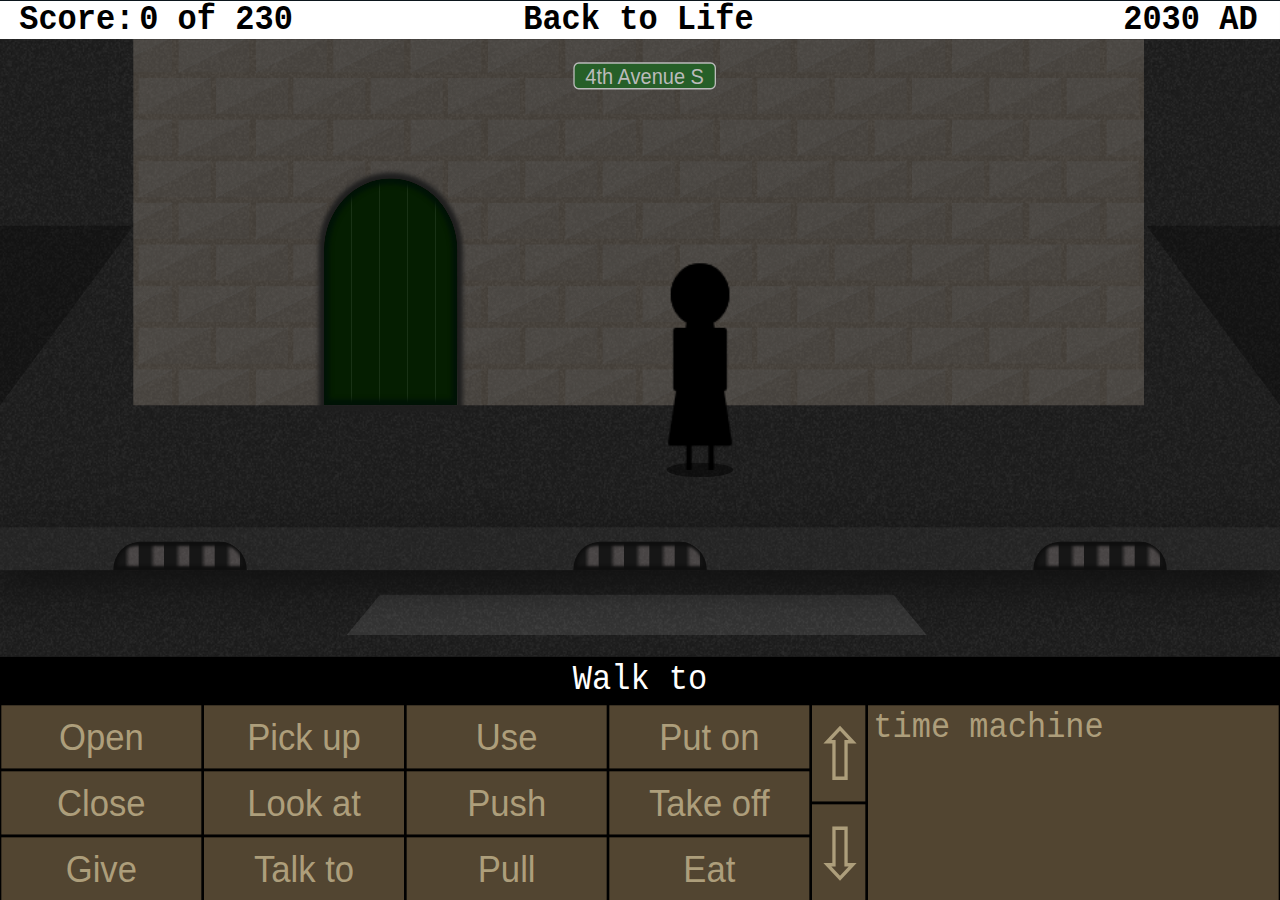
==== index.html @ 485e69cc "Started styling the inside rooms." ====
<!DOCTYPE html>
<html>
  <head>
    <title>Back to Life</title>
    <link rel="shortcut icon" id="favicon" />
    <link rel="stylesheet" type="text/css" href="game.css">
    <meta name="viewport" content="user-scalable=no">
  </head>
  <body>
    <div id="wrap">
      <div id="status">
        <span style="width:90px;">&nbsp;Score:</span>
        <span style="width:210px;" id="score">0 of 230</span>
        <span style="width:300px;text-align:center;" id="region">Back to Life</span>
        <span style="width:300px;text-align:right;" id="time">        </span>
      </div>
      <div id="screen">
        <!-- div id="sky"></div>
        <div id="buildings"></div-->
        <div class="drain" style="left:85px;"></div>
        <div class="drain" style="left:430px;"></div>
        <div class="drain" style="left:775px;"></div>
        <div class="door" style="left:243px;"><div></div></div>
        <div class="door" style="left:620px;"><div></div></div>
        <div id="sides" class="left right"></div>
        <div class="left path"></div>
        <div class="right path"></div>
        <div id="sign"></div>
        <div id="wall"></div>
        <div id="curb"></div>
        <div id="road"></div>
        <div id="crossing"></div>
      </div>
      <div id="sentence">Walk to</div>
      <div id="controls">
	      <div id="commands">
	        <span>Open</span><span>Pick up</span><span>Use</span><span>Put on</span>
	        <span>Close</span><span>Look at</span><span>Push</span><span>Take off</span>
	        <span>Give</span><span>Talk to</span><span>Pull</span><span>Eat</span>
	      </div>
	      <div id="arrows">
          <span id="up">&#8679;</span>
          <span id="down">&#8681;</span>
        </div>
        <div id="items">
          <div id="itemlist">
          </div>
        </div>
	    </div>
    </div>
    <script src="./util.js"></script>
    <script src="./logic.js"></script>
    <script src="./obj.js"></script>
    <script src="./sprite.js"></script>
    <script src="./actor.js"></script>
    <script src="./ego.js"></script>
    <script src="./game.js"></script>
  </body>
</html>
---- game.css ----
* {  
  -webkit-user-select: none;  /* Chrome all / Safari all */
  -moz-user-select: none;     /* Firefox all */
  -ms-user-select: none;      /* IE 10+ */
  -o-user-select: none;       /* Opera */
  user-select: none;          /* Likely future */
}
body {
  background: #0c161d;
  color: #AD9E7B;
  font-family: courier new;
  font-size: 24px;
  overflow:hidden;
  scrollbar-width: none;
}
body::-webkit-scrollbar {
  display: none;
}
span {
  display: inline-block;
}
.drain {
  background-image: linear-gradient(90deg, rgb(22, 22, 22) 45%, rgba(154, 141, 141, 0.3) 65%);
  background-size: 19px 50px;
  border-top-left-radius: 90px;
  border-top-right-radius: 90px;
  height: 20px;
  width: 100px;
  z-index: 15;
  top: 350px;;
  box-shadow: inset rgb(15, 15, 15) 0px 0px 2px 3px;
}
.inside .drain {
  display: none;
}
.door {
  background-image: linear-gradient(#000 75%, #222);
  border-top-left-radius: 90px;
  border-top-right-radius: 90px;
  height: 158px;
  width: 100px;
  z-index: 15;
  top: 97px;
  box-shadow: #1f1f1f 0px 0px 3px 4px;
  perspective: 350px;
  overflow: hidden;
}
.door div {
  transition: transform 0.5s;
  transform-style: preserve-3d;
  transform-origin: right center;
  width: 100%;
  height: 100%;
  background-color: #051f01fa;
  z-index: 16;
  border-top-left-radius: 90px;
  border-top-right-radius: 90px;
  box-shadow: inset #001306 0px 0px 3px 4px;
  background-image: linear-gradient(90deg, transparent 97%, #193115fa 97%);
  background-size: 21px 50px;
}
#status {
	background-color: #fff;
	color: #000;
	font-weight: bold;
	height: 27px;
}
#sentence {
  width: 960px;
  height: 33px;
  text-align: center;
  line-height: 33px;
  color: white;
}
#controls {
  width: 960px;
  height: 138px;
}
#controls div {
  float: left;
}
#arrows {
  width: 42px;
}
#arrows span {
  font-size: 50px;
  height: 67px;
  width: 40px;
  line-height: 78px;
  text-align: center;
  background-color: #524531;
  margin: 1px;
}
#arrows span:hover {
  color: yellow;
}
#items {
  width: 308px;
  height: 136px;
  background-color: #524531;
  margin: 1px;
  overflow: hidden;
  position: relative;
}
#itemlist {
  position: absolute;
  left: 0px;
  padding: 2px 4px 2px 4px;
}
#itemlist span {
  width: 300px;
}
#itemlist span:hover {
  color: yellow;
}
#commands {
  width: 608px;
  color: #AD9E7B;
  font-size: 26px;
  font-family: Arial, 'Helvetica Neue', Helvetica, sans-serif;
}
#commands span {
  background-color: #524531;
  width: 150px;
  margin: 1px;
  height: 44px;
  text-align: center;
  line-height: 44px;
}
#commands span:hover {
  color: yellow;
}
#wrap {
  background-color: #000;
  margin-top: auto;
  margin-bottom: auto;
  width: 960px;
  height: 627px;
  position: absolute;
  top: 0;
  left: 0;
  bottom: 0;
  right: 0;
  cursor: crosshair;
  opacity: 0;
  overflow: hidden;
}
#screen {
  position: relative;
  height: 430px;
  overflow: hidden;
  background-color: #333333;
}
#screen * {
  position: absolute;
}
#wall {
  top: 50px;
  width: 960px;
  height: 209px;
  z-index: 5;
  background-color: #ffe4c42e;
}
.bricks {
  /*background-color: transparent;*/
  background-image: 
    linear-gradient(335deg, rgba(80, 80, 80, 0.2) 23px, transparent 23px),
    linear-gradient(155deg, rgba(88, 88, 88, 0.3) 23px, transparent 23px),
    linear-gradient(335deg, rgba(80, 80, 80, 0.2) 23px, transparent 23px),
    linear-gradient(155deg, rgba(88, 88, 88, 0.3) 23px, transparent 23px);
  background-size: 58px 58px;	
  background-position: 0px 2px, 4px 35px, 29px 31px, 34px 6px;
}
.outside #wall {
  top: -8px;
  height: 263px;
}
#wall.left {
  left: 100px;
}
#wall.leftright {
  left: 100px;
  width: 758px;
}
#wall.right {
  width: 860px;
}
@keyframes movewater {
  0% {
    left: -110px;
  }
  100% {
    left: 0px;
  }
}
#curb {
	width: 960px;
	height: 30px;
	background-color: rgba(68, 68, 68, 0.2);
	bottom: 60px;
	z-index: 1;
	box-shadow: #111 0px 10px 25px 0px;
}
.inside #curb{
  display: none;
}
#water {
  background: 
    linear-gradient(#222222 55%, rgba(255,255,255,0) 0) 0 0px,
    radial-gradient(circle closest-side, #222222 63%, rgba(255,255,255,0) 0) 0 0,
    radial-gradient(circle closest-side, #222222 60%, rgba(255,255,255,0) 0) 55px 0 rgba(255,255,255,0);
  background-size:110px 90px;
  background-repeat:repeat-x;
  width: 1070px;
  height: 90px;
  bottom: 0px;
  z-index: 0;
  animation-duration: 10s;
  animation-name: movewater;
  animation-iteration-count: infinite;
  animation-timing-function: linear;
}
#road {
  width: 1070px;
  height: 90px;
  bottom: 0px;
  z-index: 0;
}
.inside #road {
  display: none;
}
#wall {
  top: 0px;
  height: 259px;
  width: 960px;
  z-index: 0;
}
.left.path {
  left: 0px;
  width: 0;
  height: 0;
  top: 130px;
  border-top: 125px solid rgba(0, 0, 0, 0.3);
  border-right: 100px solid transparent;
}
.right.path {
  left: 860px;
  width: 0;
  height: 0;
  top: 130px;
  border-top: 125px solid rgba(0, 0, 0, 0.3);
  border-left: 100px solid transparent;
}
.path {
  width: 100px;
  height: 255px;
  top: 0px;
  z-index: 10;
}
#sky {
  background: linear-gradient(
    hsl(0, 70%, 5%) 0%, 
    hsl(0, 70%, 20%) 50%);
  height: 130px;
  width: 960px;
  z-index: 0;
}
#buildings {
  height: 50px;
  width: 960px;
  top: 80px;
  background-color: black;
}

#sign {
  left: 120px;
  top: 16px;
  z-index: 6;
  color: #bbb;
  background-color: #265f28;
  border: 1px solid #bbb;
  border-radius: 4px;
  padding: 0 8px 0 8px;
  font-family: Verdana, sans-serif;
  font-size: 15px;
  /*box-shadow: #1f1f1f 0px 0px 3px 4px;*/
}
#sign.right {
  left: 730px;
}
#sign.leftright {
  left: 430px;
}
#sides {
	top: 0px;
	left: -50px;
	height: 430px;
  width: 1060px;
	border-top-right-radius: 60px;
	border-top-left-radius: 60px;
	z-index: 720;
  pointer-events: none;
  box-shadow: #000 -100px 0 0px 40px inset, #000 100px 0 0px 40px inset;
}
.outside #sides {
  display: none;
}
.bubble {
	font-size: smaller;
  padding: 15px;
  color: #fff;
  background: #AD9E7B;
  border-radius: 10px;
  bottom: 177px;
}
.speech:before {
  content: "";
  display: block;
  position: absolute;
  top: -27px;
  left: 9px;
  width: 0;
  border-width: 15px 15px 0;
  border-style: solid;
  border-color: #AD9E7B transparent;
}
.actor:after {
  content: "";
  position: absolute;
  bottom: -5px;
  left: 0px;
  width: 50px;
  height: 10px;
  background: #000;
  border-radius: 50%;
  opacity: 0.5;
}
#doll:after {
	width: 20px;
	height: 6px;
}
#blanket {
	background-color: #520116;
	border: 3px solid black;
}
#phone {
	background-color: silver;
	border: 2px solid black;
}
#book {
	background-color: #60447b;
  border: 2px solid black;
}
.b1 {
  background-color: rgba(55, 0, 0, 0.3);
}
.b2 {
  background-color: rgba(25,16,0,0.5);
}
.b3 {
  background-color: rgba(0,0,0,0.8);
}
.b4 {
  background-color: rgba(0,19,35,0.3);
}
#crossing {
  bottom: 15px;
  left: 260px;
  border-bottom: 28px solid rgba(255,255,255,0.1);
  border-left: 25px solid transparent;
  border-right: 25px solid transparent;
  height: 0;
  width: 385px;
}
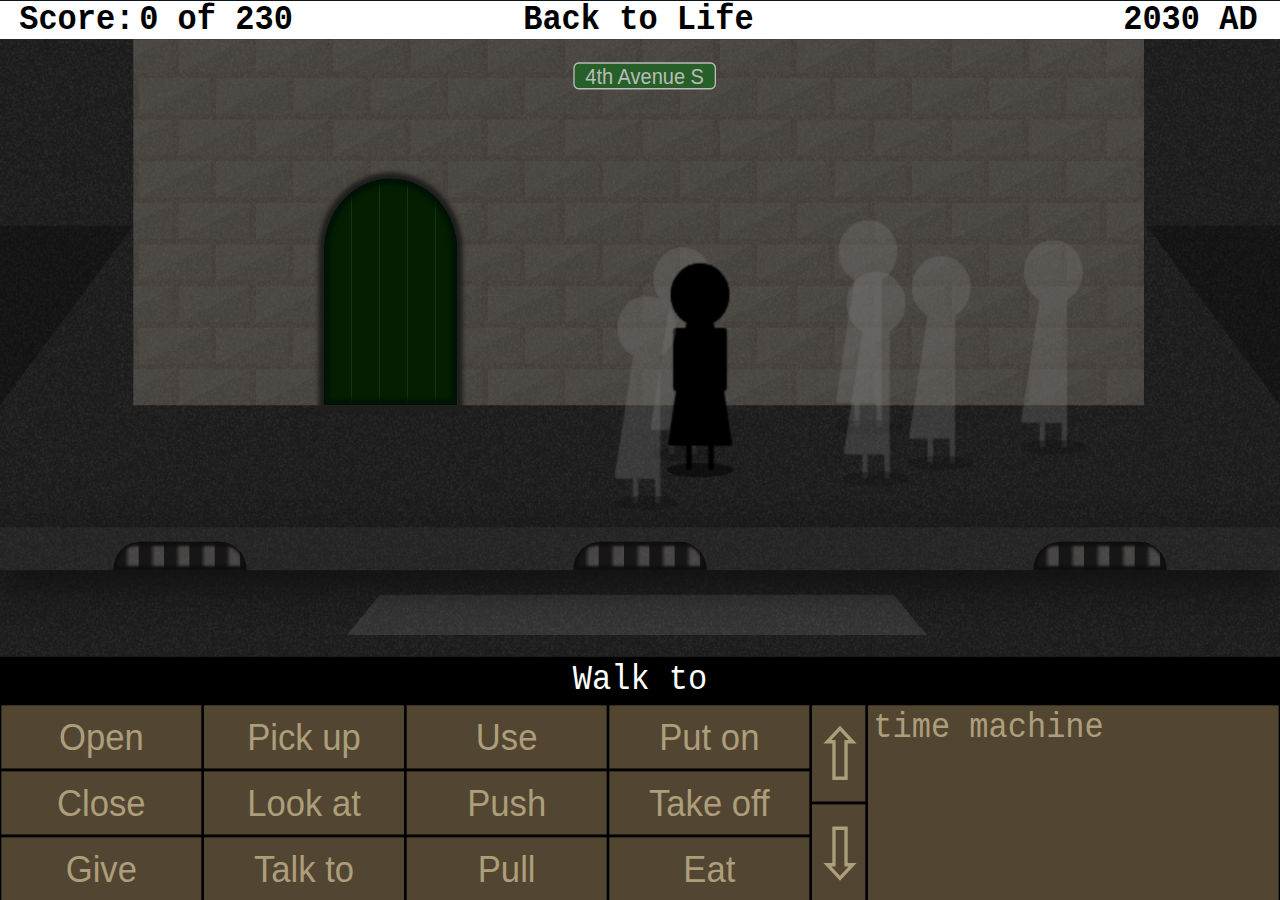
==== commit 1fb77e85: "Some work towards adding ghosts." ====
--- a/index.html
+++ b/index.html
@@ -54,6 +54,7 @@
     <script src="./sprite.js"></script>
     <script src="./actor.js"></script>
     <script src="./ego.js"></script>
+    <script src="./ghost.js"></script>
     <script src="./game.js"></script>
   </body>
 </html>--- a/game.css
+++ b/game.css
@@ -44,6 +44,10 @@
   box-shadow: #1f1f1f 0px 0px 3px 4px;
   perspective: 350px;
   overflow: hidden;
+}
+.inside .door {
+  background-image: linear-gradient(#AD9E7B22 80%, #11111133 20%);
+  background-color: #ffffff44
 }
 .door div {
   transition: transform 0.5s;
@@ -324,7 +328,11 @@
   border-style: solid;
   border-color: #AD9E7B transparent;
 }
-.actor:after {
+.sprite {
+  /* Hack for Chrome, so that doors are not drawn on top of other sprites. */
+  transform: rotateY(0deg);
+}
+.actor:after, .ghost:after {
   content: "";
   position: absolute;
   bottom: -5px;
@@ -371,4 +379,8 @@
   border-right: 25px solid transparent;
   height: 0;
   width: 385px;
+}
+.ghost {
+  opacity: 0.3;
+  transform: rotateY(0deg);
 }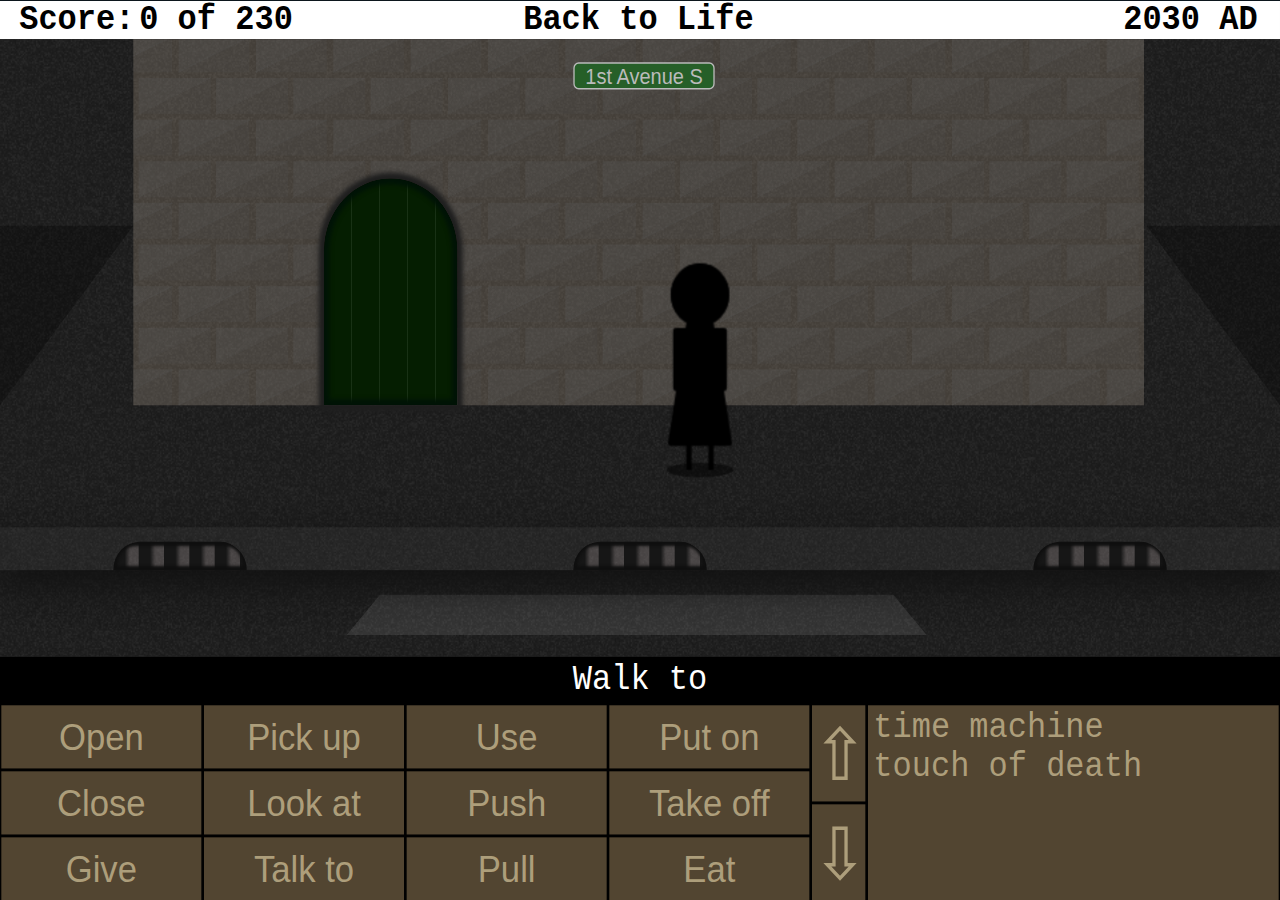
==== commit 7c4dede1: "Small tidy up, and added initial version of green key." ====
--- a/index.html
+++ b/index.html
@@ -11,7 +11,7 @@
       <div id="status">
         <span style="width:90px;">&nbsp;Score:</span>
         <span style="width:210px;" id="score">0 of 230</span>
-        <span style="width:300px;text-align:center;" id="region">Back to Life</span>
+        <span style="width:300px;text-align:center;">Back to Life</span>
         <span style="width:300px;text-align:right;" id="time">        </span>
       </div>
       <div id="screen">
--- a/game.css
+++ b/game.css
@@ -383,4 +383,5 @@
 .ghost {
   opacity: 0.3;
   transform: rotateY(0deg);
+  display: block;
 }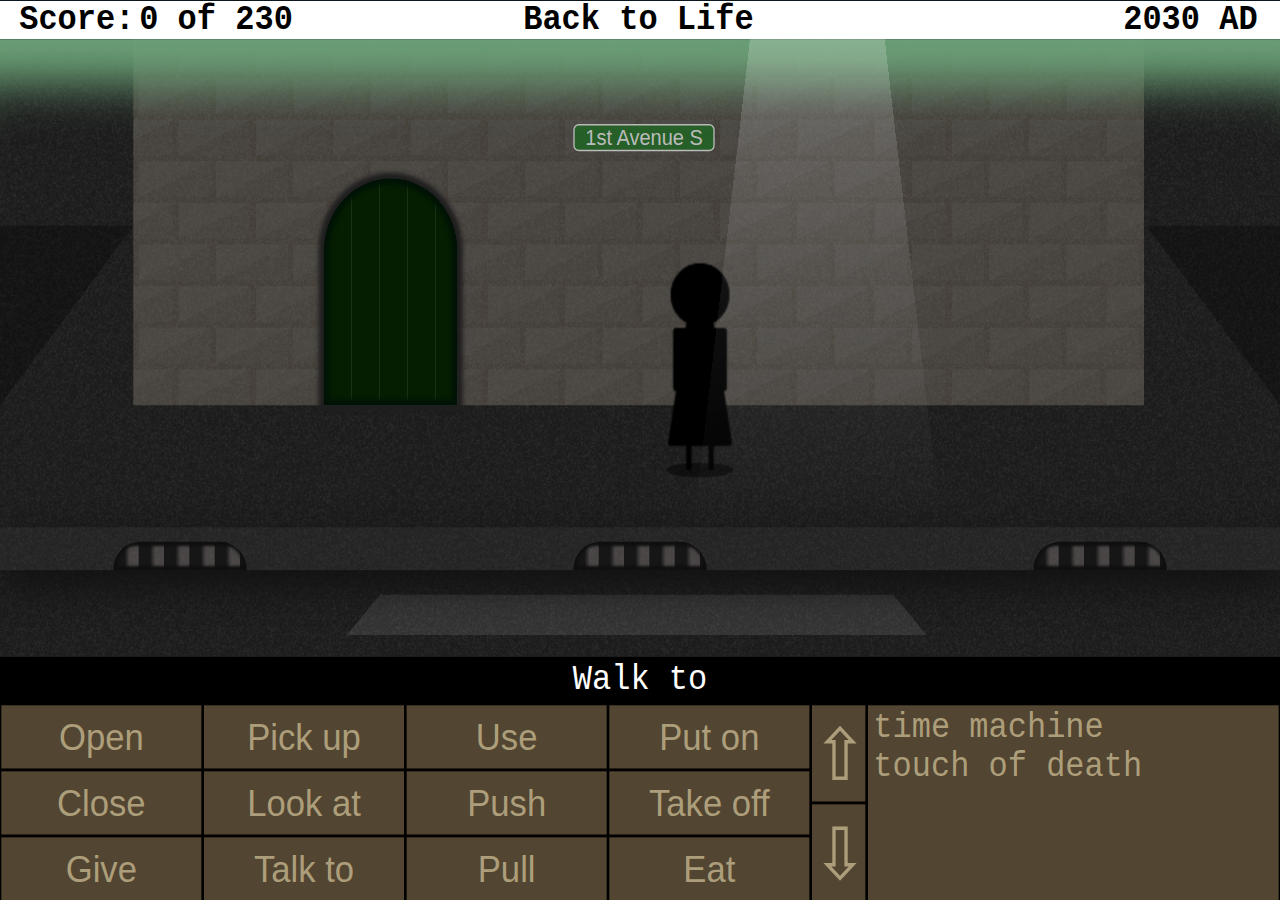
==== commit 61d15313: "Added mist." ====
--- a/index.html
+++ b/index.html
@@ -15,8 +15,8 @@
         <span style="width:300px;text-align:right;" id="time">        </span>
       </div>
       <div id="screen">
-        <!-- div id="sky"></div>
-        <div id="buildings"></div-->
+        <div id="mist"></div>
+        <!--div id="buildings"></div-->
         <div class="drain" style="left:85px;"></div>
         <div class="drain" style="left:430px;"></div>
         <div class="drain" style="left:775px;"></div>
--- a/game.css
+++ b/game.css
@@ -269,6 +269,12 @@
   width: 960px;
   z-index: 0;
 }
+#mist {
+  box-shadow: rgb(107, 160, 119) 0px 58px 33px -27px inset;
+  height: 70px;
+  width: 960px;
+  z-index: 100;
+}
 #buildings {
   height: 50px;
   width: 960px;
@@ -278,7 +284,7 @@
 
 #sign {
   left: 120px;
-  top: 16px;
+  top: 59px;
   z-index: 6;
   color: #bbb;
   background-color: #265f28;
@@ -384,4 +390,36 @@
   opacity: 0.3;
   transform: rotateY(0deg);
   display: block;
+}
+.green {
+  background-color: #146b07
+}
+.key::before {
+  content: '';
+  display: inline-block;
+  position: absolute;
+  width: 8px;
+  height: 8px;
+  top: -2px;
+  left: -4px;
+  border-radius: 4px;
+  background-color: #146b07;
+}
+.key::after {
+  content: '';
+  display: inline-block;
+  position: absolute;
+  width: 6px;
+  height: 5px;
+  top: 0px;
+  left: 17px;
+  background-color: #146b07
+}
+#light_beam {
+  content: "";
+  position: absolute;
+  transition: all 0.4s;
+  transform: translateX(-50%) perspective(400px) rotateX(45deg);
+  transform-origin: top center;
+  background: linear-gradient(0deg, transparent, rgba(255, 255, 255, 0.2));
 }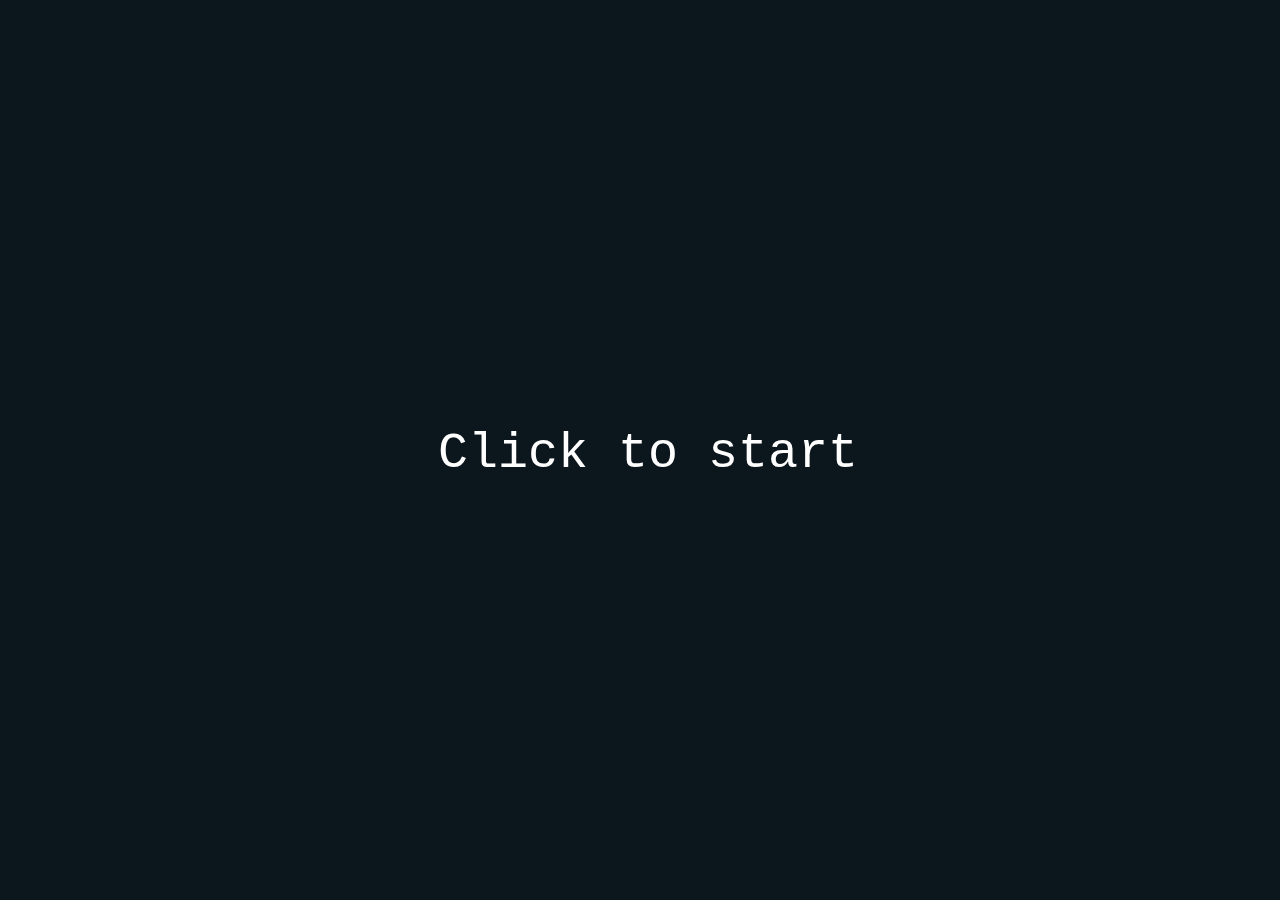
==== commit 09215b3a: "Added initial 'Click to start' so that we can go full screen." ====
--- a/index.html
+++ b/index.html
@@ -7,6 +7,7 @@
     <meta name="viewport" content="user-scalable=no">
   </head>
   <body>
+    <div id="msg">Click to start</div>
     <div id="wrap">
       <div id="status">
         <span style="width:90px;">&nbsp;Score:</span>
@@ -14,7 +15,7 @@
         <span style="width:300px;text-align:center;">Back to Life</span>
         <span style="width:300px;text-align:right;" id="time">        </span>
       </div>
-      <div id="screen">
+      <div id="screen" class="inside">
         <div id="mist"></div>
         <!--div id="buildings"></div-->
         <div class="drain" style="left:85px;"></div>
--- a/game.css
+++ b/game.css
@@ -7,11 +7,12 @@
 }
 body {
   background: #0c161d;
-  color: #AD9E7B;
+  color: #88776a;
   font-family: courier new;
   font-size: 24px;
   overflow:hidden;
   scrollbar-width: none;
+  cursor: crosshair;
 }
 body::-webkit-scrollbar {
   display: none;
@@ -44,6 +45,22 @@
   box-shadow: #1f1f1f 0px 0px 3px 4px;
   perspective: 350px;
   overflow: hidden;
+  display: none;
+}
+.door .green {
+  background-color: #051f01fa;
+  box-shadow: inset #001306 0px 0px 3px 4px;
+  background-image: linear-gradient(90deg, transparent 97%, #193115fa 97%);
+}
+.door .red {
+  background-color: #400b0bfa;
+  box-shadow: inset #250307 0px 0px 3px 4px;
+  background-image: linear-gradient(90deg, transparent 97%, #562121fa 97%);
+}
+.door .black {
+  background-color: #400b0bfa;
+  box-shadow: inset #250307 0px 0px 3px 4px;
+  background-image: linear-gradient(90deg, transparent 97%, #562121fa 97%);
 }
 .inside .door {
   background-image: linear-gradient(#AD9E7B22 80%, #11111133 20%);
@@ -55,12 +72,9 @@
   transform-origin: right center;
   width: 100%;
   height: 100%;
-  background-color: #051f01fa;
   z-index: 16;
   border-top-left-radius: 90px;
   border-top-right-radius: 90px;
-  box-shadow: inset #001306 0px 0px 3px 4px;
-  background-image: linear-gradient(90deg, transparent 97%, #193115fa 97%);
   background-size: 21px 50px;
 }
 #status {
@@ -79,6 +93,9 @@
 #controls {
   width: 960px;
   height: 138px;
+}
+#controls span:hover {
+  color: #ffe9be;
 }
 #controls div {
   float: left;
@@ -92,16 +109,13 @@
   width: 40px;
   line-height: 78px;
   text-align: center;
-  background-color: #524531;
+  background-color: #2d2022;
   margin: 1px;
-}
-#arrows span:hover {
-  color: yellow;
 }
 #items {
   width: 308px;
   height: 136px;
-  background-color: #524531;
+  background-color: #2d2022;;
   margin: 1px;
   overflow: hidden;
   position: relative;
@@ -114,26 +128,19 @@
 #itemlist span {
   width: 300px;
 }
-#itemlist span:hover {
-  color: yellow;
-}
 #commands {
   width: 608px;
-  color: #AD9E7B;
   font-size: 26px;
   font-family: Arial, 'Helvetica Neue', Helvetica, sans-serif;
 }
 #commands span {
-  background-color: #524531;
+  background-color: #2d2022;
   width: 150px;
   margin: 1px;
   height: 44px;
   text-align: center;
   line-height: 44px;
 }
-#commands span:hover {
-  color: yellow;
-}
 #wrap {
   background-color: #000;
   margin-top: auto;
@@ -145,7 +152,6 @@
   left: 0;
   bottom: 0;
   right: 0;
-  cursor: crosshair;
   opacity: 0;
   overflow: hidden;
 }
@@ -422,4 +428,21 @@
   transform: translateX(-50%) perspective(400px) rotateX(45deg);
   transform-origin: top center;
   background: linear-gradient(0deg, transparent, rgba(255, 255, 255, 0.2));
+}
+#msg {
+  z-index: 1500;
+  height: 33px;
+  font-size: 50px;
+  margin-top: -25px;
+  text-align: center;
+  position: absolute;
+  width: 100%;
+  top: 50%;
+  animation: blinker 1.5s linear infinite;
+  color: white;
+}
+@keyframes blinker {
+  50% {
+    opacity: 0;
+  }
 }